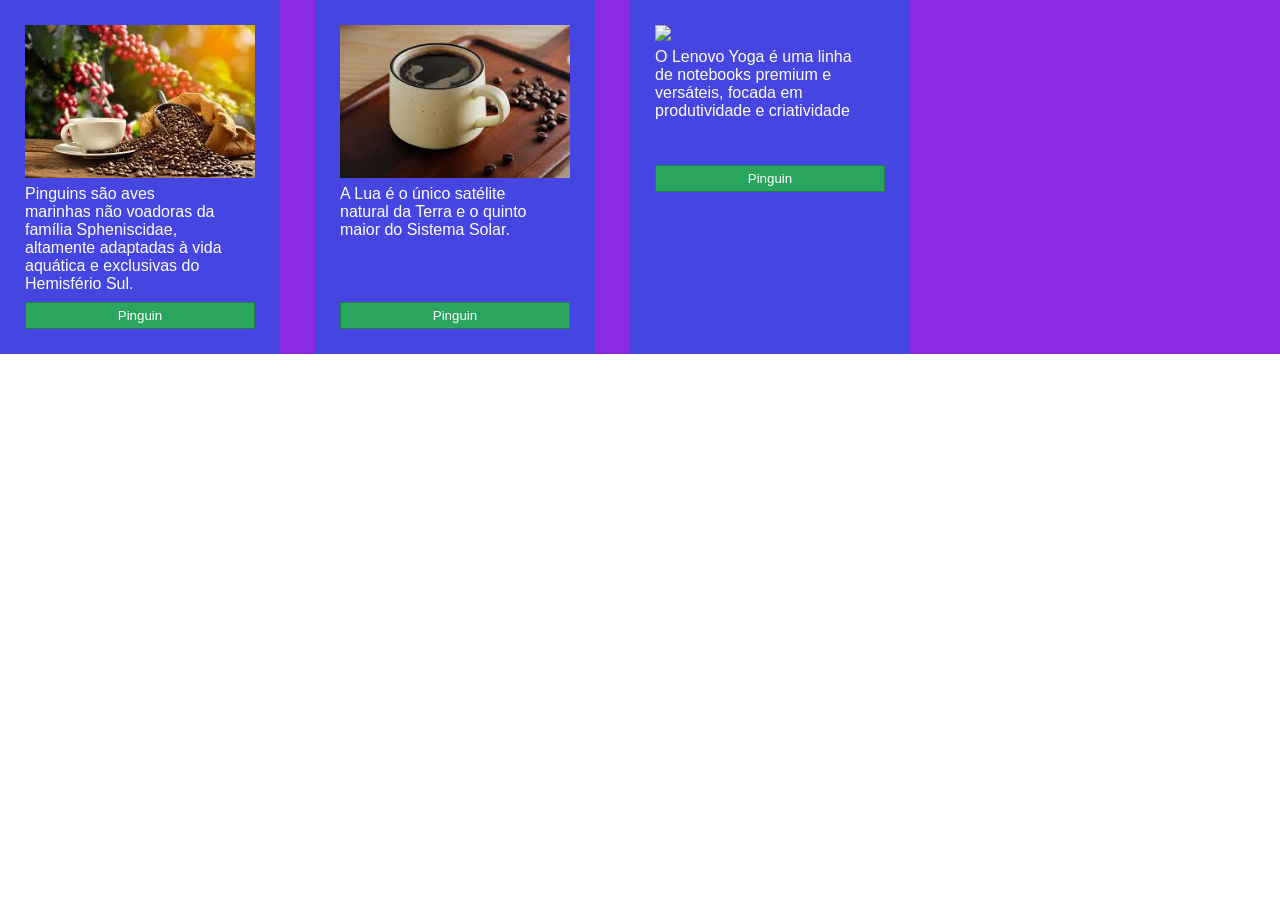
==== html/produtos.html @ 3cca6f32 "Add files via upload" ====
<!DOCTYPE html>
<html lang="en">
<head>
    <meta charset="UTF-8">
    <meta name="viewport" content="width=device-width, initial-scale=1.0">
    <title>Document</title>
    <script src="../js/script.js" defer></script>
    <link rel="stylesheet" href="../css/produtosPage.css">
</head>
<body>
    <div class="cardContainer"></div>
</body>
</html>
---- css/produtosPage.css ----
*{
    padding: 0;
    margin: 0;
    font-family: Arial, Helvetica, sans-serif;
}







.cardContainer{
    display: flex;
    background-color: blueviolet;
    width: auto;
    gap: 35px;
}
.card{
    display: flex;
    flex-direction: column;
    box-sizing: border-box;
    padding: 25px;
    width:280px;
   
    background-color: rgb(69, 69, 226);
    gap: 7px;
    
    
}
p{
    width: 200px;
    height: 110px;
    color: white;
}
button{
    padding: 5px;
    background-color: rgb(42, 165, 93);
    border: 1px solid rgb(33, 128, 72);
    color: white;
}
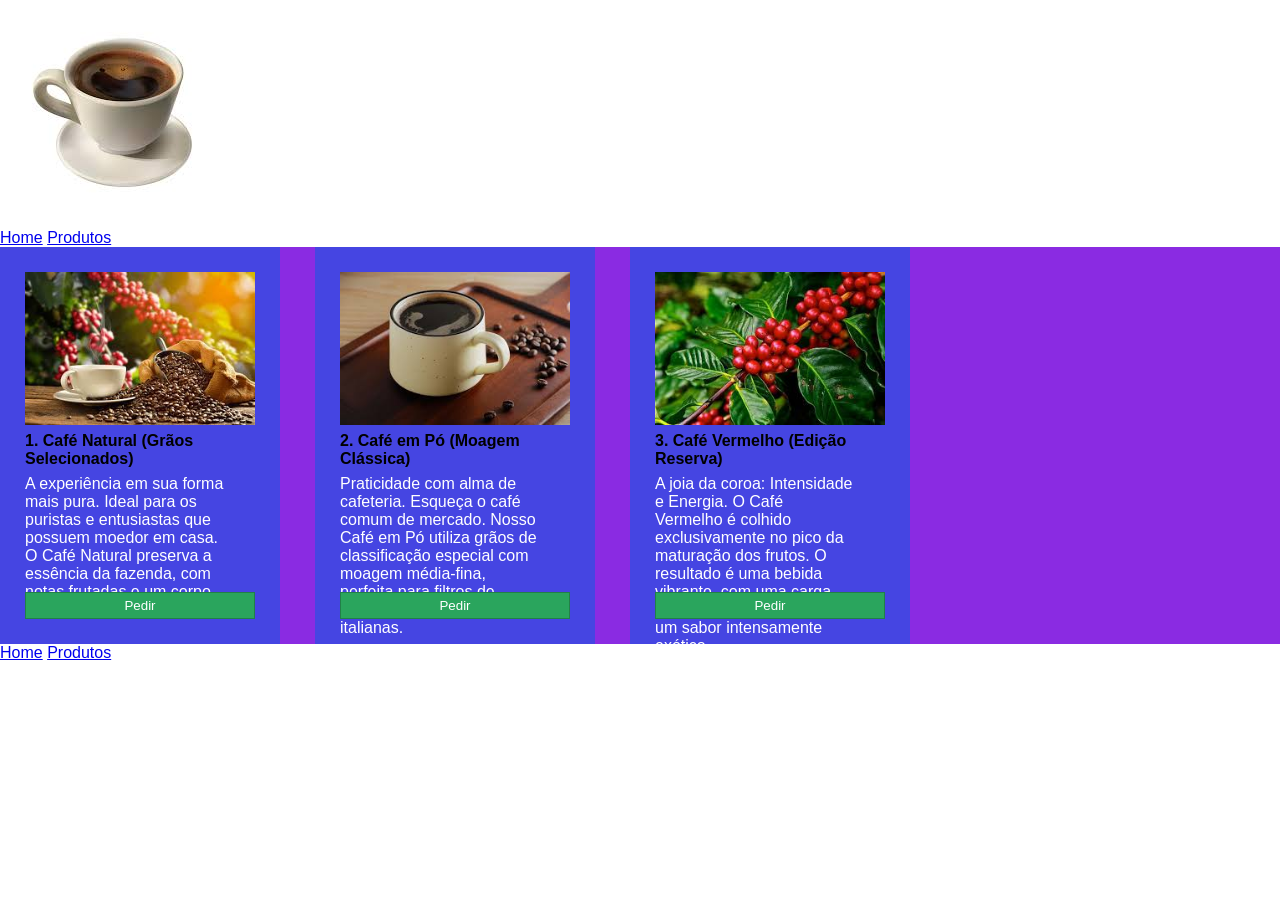
==== commit 8d1f4d08: "Revise produtos.html for improved layout and content Updated HTML structure to include header, main," ====
--- a/html/produtos.html
+++ b/html/produtos.html
@@ -1,13 +1,34 @@
 <!DOCTYPE html>
-<html lang="en">
+<html lang="pt-br">
+
 <head>
     <meta charset="UTF-8">
     <meta name="viewport" content="width=device-width, initial-scale=1.0">
-    <title>Document</title>
+    <title>cafeteria</title>
     <script src="../js/script.js" defer></script>
+    <link rel="icon" href="../img/logo.png">
     <link rel="stylesheet" href="../css/produtosPage.css">
 </head>
+
 <body>
-    <div class="cardContainer"></div>
+    <header>
+        <div class="logoContainer">
+            <img src="../img/logo.png" alt="">
+        </div>
+        <div class="linksContainer">
+            <a href="../html/index.html">Home</a>
+            <a href="../html/produtos.html">Produtos</a>
+        </div>
+    </header>
+    <main>
+        <div class="cardContainer"></div>
+        <div class="space"></div>
+    </main>
+    <footer>
+        <a href="../html/index.html">Home</a>
+        <a href="../html/produtos.html">Produtos</a>
+        <p>&copy 2026 | Direitos reservados e imagens a seus sites</p>
+    </footer>
 </body>
-</html>+
+</html>
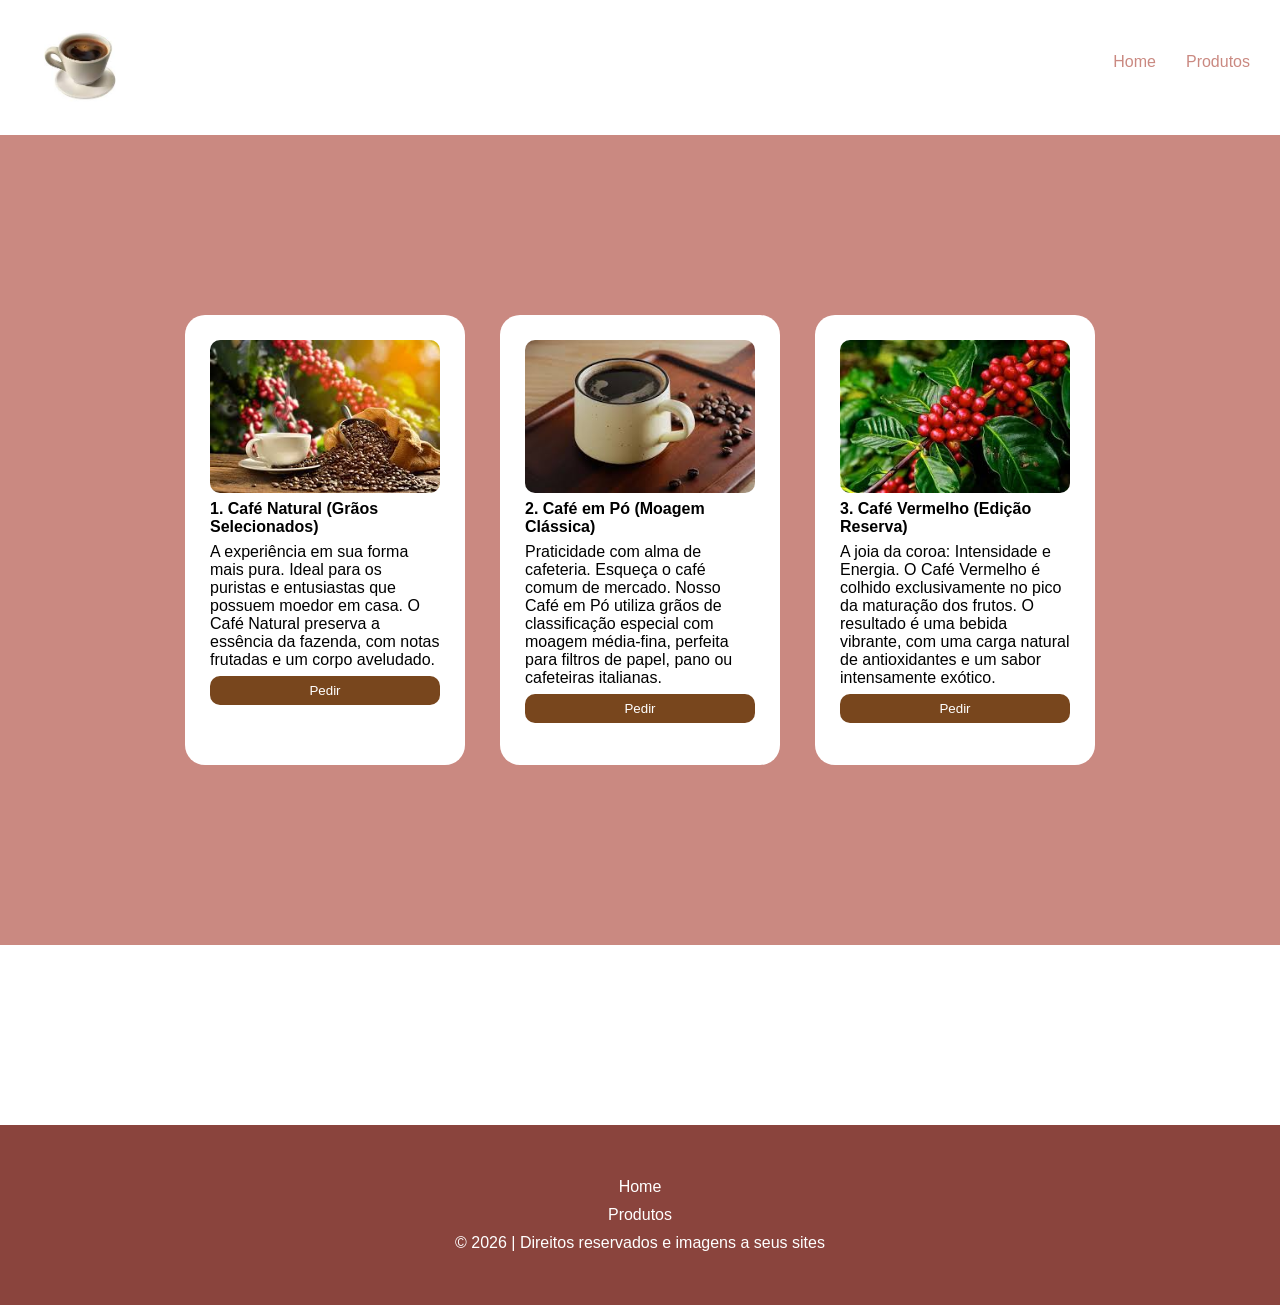
==== commit 74d5b502: "Update produtos.html" ====
--- a/html/produtos.html
+++ b/html/produtos.html
@@ -16,7 +16,7 @@
             <img src="../img/logo.png" alt="">
         </div>
         <div class="linksContainer">
-            <a href="../html/index.html">Home</a>
+            <a href="../index.html">Home</a>
             <a href="../html/produtos.html">Produtos</a>
         </div>
     </header>
@@ -25,7 +25,7 @@
         <div class="space"></div>
     </main>
     <footer>
-        <a href="../html/index.html">Home</a>
+        <a href="../index.html">Home</a>
         <a href="../html/produtos.html">Produtos</a>
         <p>&copy 2026 | Direitos reservados e imagens a seus sites</p>
     </footer>
--- a/css/produtosPage.css
+++ b/css/produtosPage.css
@@ -1,41 +1,120 @@
-*{
+* {
     padding: 0;
     margin: 0;
     font-family: Arial, Helvetica, sans-serif;
 }
 
+/* header */
+header {
+    display: flex;
 
+    height: 15vh;
+    align-items: center;
+    justify-content: space-between;
+    color: #8a433d;
+    margin: 0 30px;
 
+}
 
+header img {
+    aspect-ratio: 1/1;
+    width: 100px;
+    height: auto;
+}
 
+.linksContainer {
+    display: flex;
+    gap: 30px;
+}
 
+header a {
 
-.cardContainer{
+    position: relative;
+    display: inline-block;
+
+    height: 30px;
+    color: #ca8981;
+    text-decoration: none;
+}
+
+header a:after {
+    content: "";
+    display: block;
+    display: absolute;
+    left: 0;
+    bottom: -6px;
+    height: 2px;
+    width: 0%;
+    background: #ca8981;
+    transition: 0.2s ease;
+}
+
+header a:hover::after {
+    width: 100%;
+}
+
+/* main */
+.cardContainer {
     display: flex;
-    background-color: blueviolet;
+    background-color: #ca8981;
     width: auto;
+    height: 90vh;
     gap: 35px;
+
+    justify-content: center;
+    align-items: center;
 }
-.card{
+
+.card {
     display: flex;
     flex-direction: column;
     box-sizing: border-box;
     padding: 25px;
-    width:280px;
-   
-    background-color: rgb(69, 69, 226);
+    width: 280px;
+    height: 450px;
+
+    background-color: rgb(255, 255, 255);
+    border-radius: 20px;
     gap: 7px;
-    
-    
+    color: black;
+
 }
-p{
-    width: 200px;
-    height: 110px;
+
+.card img {
+    border-radius: 10px;
+}
+
+
+
+.card button {
+    padding: 7px;
+    background-color: rgb(120, 70, 29);
+    border: none;
+    border-radius: 10px;
     color: white;
 }
-button{
-    padding: 5px;
-    background-color: rgb(42, 165, 93);
-    border: 1px solid rgb(33, 128, 72);
+
+.space{
+    height: 20vh;
+}
+/* footer */
+footer {
+    background-color: #8a443d;
     color: white;
-}+    display: flex;
+    flex-direction: column;
+    gap: 10px;
+    height: 20vh;
+    justify-content: center;
+    align-items: center;
+
+}
+
+footer a {
+    color: white;
+    text-decoration: none;
+}
+
+footer a:hover {
+    color: antiquewhite;
+}
